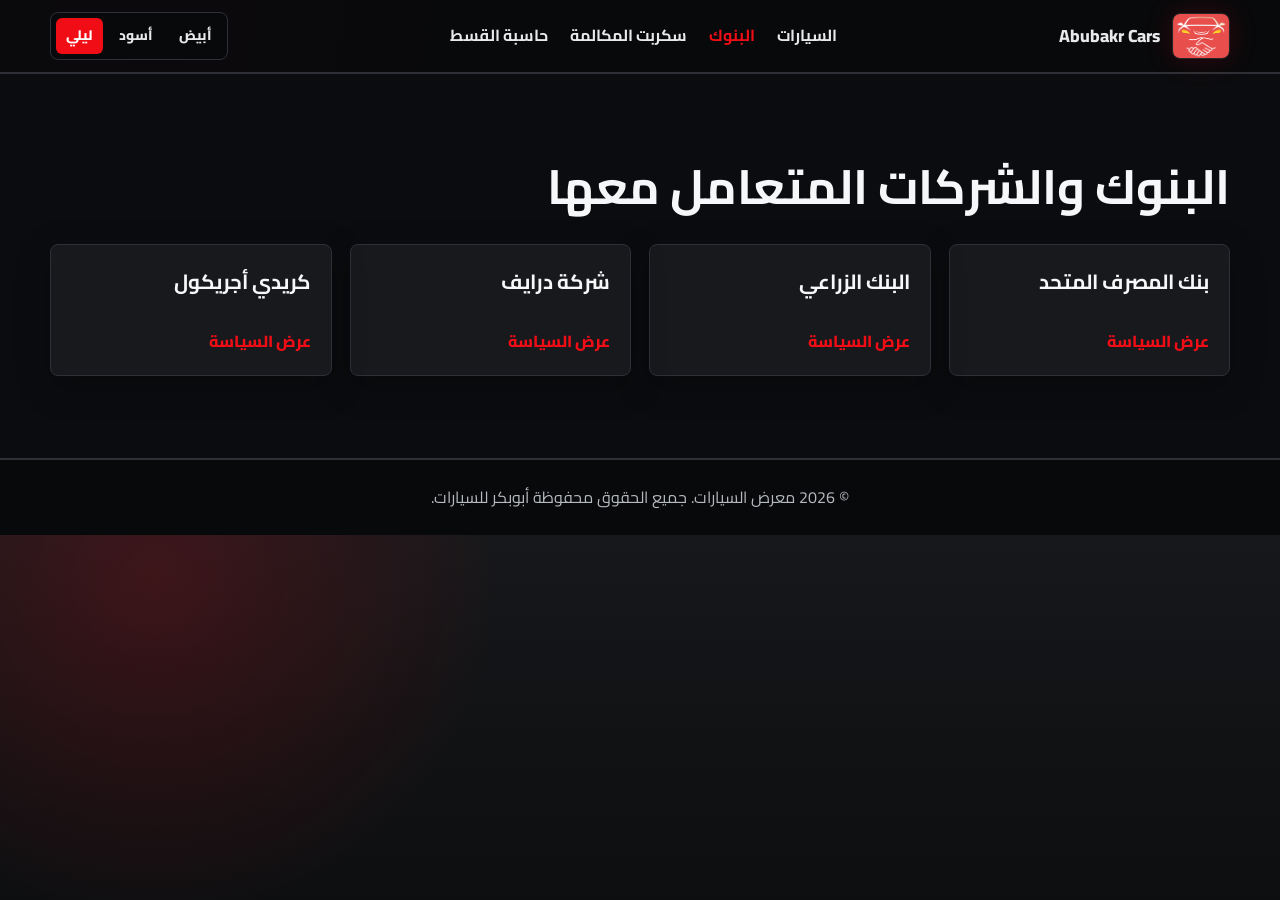
==== banks.html @ 0d0690b9 "pages add" ====
<!DOCTYPE html>
<html lang="ar" dir="rtl">
<head>
  <meta charset="UTF-8">
  <meta name="viewport" content="width=device-width, initial-scale=1.0">
  <title>البنوك - معرض السيارات</title>
  <link rel="preconnect" href="https://fonts.googleapis.com">
  <link rel="preconnect" href="https://fonts.gstatic.com" crossorigin>
  <link href="https://fonts.googleapis.com/css2?family=Cairo:wght@400;600;700;800&display=swap" rel="stylesheet">
  <link rel="stylesheet" href="styles.css">
</head>
<body>
  <header class="site-header">
    <nav class="nav">
      <a class="brand" href="index.html" aria-label="الصفحة الرئيسية">
        <img class="brand-logo" src="assets/logo.png" alt="Abubakr Cars">
        <span>Abubakr Cars</span>
      </a>
      <div class="nav-links" aria-label="روابط الموقع">
        <a href="cars.html">السيارات</a>
        <a class="active" href="banks.html">البنوك</a>
        <a href="call-script.html">سكربت المكالمة</a>
        <a href="calculator.html">حاسبة القسط</a>
      </div>
      <div class="theme-switcher" aria-label="تغيير ألوان الموقع">
        <button class="theme-button" type="button" data-theme-button="light">أبيض</button>
        <button class="theme-button" type="button" data-theme-button="black">أسود</button>
        <button class="theme-button" type="button" data-theme-button="night">ليلي</button>
      </div>
    </nav>
  </header>

  <main>
    <section id="banks" class="section muted">
      <div class="section-head">
        <h2>البنوك والشركات المتعامل معها</h2>
      </div>
      <div id="banksGrid" class="grid banks-grid" aria-live="polite"></div>
    </section>

    <section id="bankPolicy" class="section bank-policy-page" hidden aria-live="polite"></section>
    <section id="carDetail" class="section car-detail-page" hidden aria-live="polite"></section>
    <section id="installmentReceipt" class="installment-receipt" hidden aria-live="polite"></section>
  </main>

  <footer class="footer">
    <p>© <span id="year"></span> معرض السيارات. جميع الحقوق محفوظة أبوبكر للسيارات.</p>
  </footer>

  <script src="script.js"></script>
</body>
</html>
---- styles.css ----
:root {
  --bg: #111214;
  --surface: #18191d;
  --surface-strong: #08090b;
  --text: #f6f7f8;
  --muted: #b6babf;
  --line: #2d3036;
  --primary: #f10d16;
  --primary-dark: #b60008;
  --accent: #ffffff;
  --soft: #241316;
  --page-bg: radial-gradient(circle at 12% 8%, rgba(241, 13, 22, 0.18), transparent 28%),
    linear-gradient(180deg, #17181b 0%, #111214 38%, #0a0b0d 100%);
  --header-bg: rgba(7, 8, 10, 0.9);
  --nav-text: #e8e9eb;
  --input-bg: #0f1013;
  --muted-section: #0b0c0f;
  --shadow: 0 24px 70px rgba(0, 0, 0, 0.42);
}

body[data-theme="light"] {
  --bg: #f5f6f8;
  --surface: #ffffff;
  --surface-strong: #f0f1f3;
  --text: #121417;
  --muted: #5d646d;
  --line: #d9dde3;
  --primary: #e50914;
  --primary-dark: #b60008;
  --accent: #e50914;
  --soft: #fff1f2;
  --page-bg: linear-gradient(180deg, #ffffff 0%, #f5f6f8 46%, #eceff3 100%);
  --header-bg: rgba(255, 255, 255, 0.92);
  --nav-text: #252a31;
  --input-bg: #ffffff;
  --muted-section: #eef1f5;
  --shadow: 0 18px 48px rgba(15, 23, 42, 0.12);
}

body[data-theme="black"] {
  --bg: #000000;
  --surface: #080808;
  --surface-strong: #000000;
  --text: #ffffff;
  --muted: #b9b9b9;
  --line: #222222;
  --primary: #ffffff;
  --primary-dark: #d8d8d8;
  --accent: #ffffff;
  --soft: #111111;
  --page-bg: linear-gradient(180deg, #050505 0%, #000000 100%);
  --header-bg: rgba(0, 0, 0, 0.94);
  --nav-text: #ffffff;
  --input-bg: #050505;
  --muted-section: #050505;
  --shadow: 0 22px 70px rgba(0, 0, 0, 0.72);
}

body[data-theme="night"] {
  --bg: #111214;
  --surface: #18191d;
  --surface-strong: #08090b;
  --text: #f6f7f8;
  --muted: #b6babf;
  --line: #2d3036;
  --primary: #f10d16;
  --primary-dark: #b60008;
  --accent: #ffffff;
  --soft: #241316;
  --page-bg: radial-gradient(circle at 12% 8%, rgba(241, 13, 22, 0.18), transparent 28%),
    linear-gradient(180deg, #17181b 0%, #111214 38%, #0a0b0d 100%);
  --header-bg: rgba(7, 8, 10, 0.9);
  --nav-text: #e8e9eb;
  --input-bg: #0f1013;
  --muted-section: #0b0c0f;
  --shadow: 0 24px 70px rgba(0, 0, 0, 0.42);
}

* {
  box-sizing: border-box;
}

html {
  scroll-behavior: smooth;
}

body {
  margin: 0;
  font-family: "Cairo", Arial, sans-serif;
  background: var(--page-bg);
  color: var(--text);
  line-height: 1.7;
}

a {
  color: inherit;
  text-decoration: none;
}

.site-header {
  position: sticky;
  top: 0;
  z-index: 20;
  background: var(--header-bg);
  border-bottom: 1px solid var(--line);
  backdrop-filter: blur(14px);
}

.nav {
  width: min(1180px, calc(100% - 32px));
  margin: auto;
  min-height: 72px;
  display: flex;
  align-items: center;
  justify-content: space-between;
  gap: 24px;
}

.brand {
  display: inline-flex;
  align-items: center;
  gap: 12px;
  font-weight: 800;
  font-size: 1.1rem;
  color: var(--nav-text);
}

.brand-logo {
  width: 58px;
  height: 46px;
  display: block;
  border-radius: 8px;
  object-fit: cover;
  border: 1px solid rgba(255, 255, 255, 0.12);
  box-shadow: 0 0 28px rgba(241, 13, 22, 0.18);
}

.nav-links {
  display: flex;
  align-items: center;
  gap: 22px;
  color: var(--nav-text);
  font-weight: 700;
}

.nav-links a:hover,
.nav-links a.active {
  color: var(--primary);
}

.theme-switcher {
  display: inline-flex;
  gap: 6px;
  padding: 5px;
  border: 1px solid var(--line);
  border-radius: 8px;
  background: var(--surface-strong);
}

.theme-button {
  min-height: 34px;
  padding: 6px 10px;
  border: 0;
  border-radius: 6px;
  background: transparent;
  color: var(--nav-text);
  font: inherit;
  font-size: 0.86rem;
  font-weight: 800;
  cursor: pointer;
}

.theme-button:hover,
.theme-button.active {
  background: var(--primary);
  color: #fff;
}

body[data-theme="black"] .theme-button:hover,
body[data-theme="black"] .theme-button.active {
  color: #000;
}

.hero {
  min-height: 650px;
  display: flex;
  align-items: flex-end;
  background:
    linear-gradient(180deg, rgba(5, 5, 7, 0.02), rgba(5, 5, 7, 0.72)),
    url("assets/hero-bg.png") center/cover;
  color: #fff;
  border-bottom: 1px solid rgba(241, 13, 22, 0.45);
}

.hero-content {
  width: min(1180px, calc(100% - 32px));
  margin: auto;
  padding: 0 0 54px;
  text-shadow: 0 4px 20px rgba(0, 0, 0, 0.9);
}

.eyebrow {
  margin: 0 0 10px;
  color: var(--accent);
  font-weight: 800;
}

.hero h1 {
  margin: 0;
  max-width: 620px;
  font-size: clamp(2.4rem, 6vw, 5rem);
  line-height: 1.05;
  letter-spacing: 0;
}

.hero-copy {
  max-width: 560px;
  margin: 24px 0 0;
  color: rgba(255, 255, 255, 0.9);
  font-size: 1.18rem;
}

.hero-actions {
  margin-top: 34px;
  display: flex;
  flex-wrap: wrap;
  gap: 12px;
}

.button {
  min-height: 48px;
  padding: 11px 22px;
  display: inline-flex;
  align-items: center;
  justify-content: center;
  border: 0;
  border-radius: 8px;
  font: inherit;
  font-weight: 800;
  cursor: pointer;
}

.button.primary {
  background: var(--primary);
  color: #fff;
  box-shadow: 0 14px 34px rgba(241, 13, 22, 0.28);
}

.button.primary:hover {
  background: var(--primary-dark);
}

.button.secondary {
  background: rgba(0, 0, 0, 0.36);
  color: #fff;
  border: 1px solid rgba(255, 255, 255, 0.28);
}

.button.full {
  width: 100%;
}

.section {
  width: min(1180px, calc(100% - 32px));
  margin: auto;
  padding: 82px 0;
}

.section.muted {
  width: 100%;
  padding-inline: max(16px, calc((100vw - 1180px) / 2));
  background: var(--muted-section);
  border-block: 1px solid var(--line);
}

.section-head {
  margin-bottom: 28px;
}

.section-head h2 {
  margin: 0;
  font-size: clamp(1.8rem, 4vw, 3rem);
  line-height: 1.25;
}

.grid {
  display: grid;
  gap: 18px;
}

.cars-grid {
  grid-template-columns: 1fr;
}

.daily-prices-grid {
  display: grid;
  grid-template-columns: repeat(3, minmax(0, 1fr));
  gap: 16px;
}

.daily-price-card {
  padding: 18px;
  background: var(--surface);
  border: 1px solid var(--line);
  border-radius: 8px;
  box-shadow: 0 10px 34px rgba(0, 0, 0, 0.2);
}

.daily-price-card h3 {
  margin: 0 0 14px;
  color: var(--primary);
  font-size: 1.25rem;
}

.daily-price-list {
  display: grid;
  gap: 10px;
}

.daily-price-item {
  display: grid;
  grid-template-columns: 1fr auto;
  gap: 12px;
  padding-top: 10px;
  border-top: 1px solid var(--line);
}

.daily-price-item:first-child {
  padding-top: 0;
  border-top: 0;
}

.daily-price-item span {
  color: var(--text);
  font-weight: 800;
}

.daily-price-item b {
  color: var(--primary);
  white-space: nowrap;
}

.daily-price-note {
  grid-column: 1 / -1;
  margin: -4px 0 0;
  color: var(--muted);
  font-size: 0.92rem;
  font-weight: 700;
}

.banks-grid {
  grid-template-columns: repeat(4, minmax(0, 1fr));
}

.card {
  background: var(--surface);
  border: 1px solid var(--line);
  border-radius: 8px;
  overflow: hidden;
  box-shadow: 0 10px 34px rgba(0, 0, 0, 0.26);
}

.car-image {
  width: 100%;
  aspect-ratio: 16 / 10;
  object-fit: cover;
  display: block;
  background: #111;
}

.car-link {
  display: block;
  transition: border-color 0.2s ease, transform 0.2s ease, box-shadow 0.2s ease;
}

.car-link:hover {
  border-color: var(--primary);
  transform: translateY(-3px);
  box-shadow: 0 18px 42px rgba(0, 0, 0, 0.34);
}

.card-body {
  padding: 18px;
}

.cars-dropdown {
  background: var(--surface);
  border: 1px solid var(--line);
  border-radius: 8px;
  overflow: hidden;
  box-shadow: 0 10px 34px rgba(0, 0, 0, 0.22);
}

.cars-dropdown summary {
  min-height: 58px;
  padding: 14px 18px;
  display: flex;
  align-items: center;
  justify-content: space-between;
  gap: 18px;
  cursor: pointer;
  color: var(--text);
  font-weight: 800;
  list-style: none;
}

.cars-dropdown summary::-webkit-details-marker {
  display: none;
}

.cars-dropdown summary::after {
  content: "v";
  color: var(--primary);
  font-size: 1.05rem;
  line-height: 1;
  transition: transform 0.2s ease;
}

.cars-dropdown[open] summary::after {
  transform: rotate(180deg);
}

.cars-dropdown summary b {
  margin-inline-start: auto;
  color: var(--muted);
  font-size: 0.92rem;
}

.cars-dropdown-list {
  padding: 0 14px 14px;
  display: grid;
  grid-template-columns: repeat(3, minmax(0, 1fr));
  gap: 12px;
}

.compact-car-card {
  min-height: 100%;
}

.compact-car-card .car-image {
  aspect-ratio: 16 / 8;
}

.compact-car-card .card-body {
  padding: 14px;
}

.compact-car-card h3 {
  font-size: 1.05rem;
  line-height: 1.35;
}

.compact-car-card .meta {
  margin-bottom: 8px;
}

.compact-car-card .price {
  font-size: 1.02rem;
}

.card h3 {
  margin: 0 0 8px;
  font-size: 1.28rem;
}

.meta {
  color: var(--muted);
  margin: 0 0 14px;
}

.price {
  color: var(--primary);
  font-size: 1.25rem;
  font-weight: 800;
}

.car-card-action {
  display: inline-flex;
  margin-top: 16px;
  color: var(--primary);
  font-weight: 800;
}

.specs {
  list-style: none;
  padding: 0;
  margin: 16px 0 0;
  display: grid;
  gap: 8px;
}

.specs li {
  display: flex;
  justify-content: space-between;
  gap: 16px;
  padding-top: 8px;
  border-top: 1px solid var(--line);
}

.specs span {
  color: var(--muted);
}

.bank-card {
  padding: 20px;
  min-height: 130px;
}

.bank-link {
  display: flex;
  flex-direction: column;
  transition: border-color 0.2s ease, transform 0.2s ease, box-shadow 0.2s ease;
}

.bank-link:hover {
  border-color: var(--primary);
  transform: translateY(-3px);
  box-shadow: 0 18px 42px rgba(0, 0, 0, 0.34);
}

.bank-card h3 {
  margin-bottom: 12px;
}

.bank-list {
  margin: 14px 0 0;
  padding: 0 20px 0 0;
  color: var(--muted);
}

.bank-card-action {
  margin-top: auto;
  padding-top: 16px;
  color: var(--primary);
  font-weight: 800;
}

.bank-policy-page,
.car-detail-page {
  min-height: calc(100vh - 72px);
}

.policy-header {
  display: flex;
  flex-wrap: wrap;
  gap: 12px;
  margin-bottom: 18px;
}

.policy-card {
  background: var(--surface);
  border: 1px solid var(--line);
  border-radius: 8px;
  box-shadow: var(--shadow);
  padding: clamp(20px, 4vw, 38px);
}

.policy-card h2 {
  margin: 0;
  font-size: clamp(2rem, 5vw, 3.8rem);
  line-height: 1.2;
}

.policy-intro {
  margin: 12px 0 0;
  color: var(--muted);
  font-weight: 800;
}

.policy-summary {
  list-style: none;
  margin: 28px 0 0;
  padding: 0;
  display: grid;
  grid-template-columns: repeat(3, minmax(0, 1fr));
  gap: 12px;
}

.policy-summary li,
.policy-rates li {
  border: 1px solid var(--line);
  border-radius: 8px;
  background: var(--surface-strong);
  padding: 14px;
  display: grid;
  gap: 6px;
}

.policy-summary span,
.policy-rates span {
  color: var(--muted);
  font-weight: 800;
}

.policy-summary b,
.policy-rates b {
  color: var(--text);
}

.policy-block {
  margin-top: 32px;
}

.policy-block h3 {
  margin: 0 0 14px;
  font-size: 1.45rem;
}

.policy-list {
  margin: 0;
  padding: 0 22px 0 0;
  color: var(--muted);
  columns: 2;
  column-gap: 38px;
}

.policy-list li {
  break-inside: avoid;
  margin-bottom: 8px;
}

.policy-rates {
  list-style: none;
  margin: 0;
  padding: 0;
  display: grid;
  grid-template-columns: repeat(4, minmax(0, 1fr));
  gap: 12px;
}

.policy-calculator-layout {
  display: grid;
  grid-template-columns: 1.05fr 0.95fr;
  gap: 22px;
  align-items: stretch;
}

.policy-result-panel {
  box-shadow: none;
}

.policy-result-panel [data-policy-result="monthly"],
.policy-result-panel [data-car-result="monthly"] {
  display: block;
  margin-top: 8px;
  font-size: clamp(2rem, 4vw, 3.4rem);
  line-height: 1.1;
}

.car-detail-hero {
  display: grid;
  grid-template-columns: minmax(280px, 0.95fr) minmax(0, 1.05fr);
  gap: 28px;
  align-items: stretch;
}

.car-detail-gallery {
  min-width: 0;
  display: grid;
  gap: 12px;
  align-content: start;
}

.car-detail-image {
  width: 100%;
  min-height: 340px;
  max-height: 520px;
  display: block;
  object-fit: cover;
  border-radius: 8px;
  border: 1px solid var(--line);
  background: #111;
}

.car-gallery-thumbs {
  display: grid;
  grid-template-columns: repeat(auto-fit, minmax(86px, 1fr));
  gap: 8px;
}

.car-gallery-thumbs a {
  display: block;
  aspect-ratio: 4 / 3;
  border: 1px solid var(--line);
  border-radius: 8px;
  overflow: hidden;
  background: #111;
}

.car-gallery-thumbs img {
  width: 100%;
  height: 100%;
  display: block;
  object-fit: cover;
  transition: transform 0.2s ease;
}

.car-gallery-thumbs a:hover img {
  transform: scale(1.04);
}

.car-detail-info {
  min-width: 0;
  display: flex;
  flex-direction: column;
  justify-content: center;
}

.car-detail-info h2 {
  margin: 0;
  font-size: clamp(2rem, 5vw, 4rem);
  line-height: 1.15;
}

.car-detail-price {
  margin-top: 20px;
  font-size: clamp(1.6rem, 3vw, 2.5rem);
}

.car-detail-specs {
  grid-template-columns: repeat(2, minmax(0, 1fr));
}

.policy-cars-grid {
  display: grid;
  grid-template-columns: repeat(3, minmax(0, 1fr));
  gap: 12px;
}

.policy-car-item {
  min-height: 112px;
  display: grid;
  grid-template-columns: 108px 1fr;
  gap: 14px;
  align-items: center;
  border: 1px solid var(--line);
  border-radius: 8px;
  background: var(--surface-strong);
  overflow: hidden;
}

.policy-car-item img {
  width: 108px;
  height: 100%;
  min-height: 112px;
  object-fit: cover;
}

.policy-car-item div {
  padding: 12px 12px 12px 0;
}

.policy-car-item h4 {
  margin: 0 0 4px;
  font-size: 1rem;
  line-height: 1.4;
}

.policy-car-item p {
  margin: 0;
  color: var(--muted);
  font-weight: 800;
}

.calculator-section {
  padding-bottom: 96px;
}

.call-script-section {
  padding-bottom: 96px;
}

.call-script-card {
  display: grid;
  gap: 16px;
}

.call-script-step {
  display: grid;
  grid-template-columns: 54px 1fr;
  gap: 16px;
  align-items: start;
  padding: 20px;
  background: var(--surface);
  border: 1px solid var(--line);
  border-radius: 8px;
  box-shadow: 0 10px 34px rgba(0, 0, 0, 0.2);
}

.call-script-step > span {
  width: 44px;
  height: 44px;
  display: inline-flex;
  align-items: center;
  justify-content: center;
  border-radius: 8px;
  background: var(--primary);
  color: #fff;
  font-weight: 800;
  line-height: 1;
}

body[data-theme="black"] .call-script-step > span {
  color: #000;
}

.call-script-step h3,
.script-options h4 {
  margin: 0 0 8px;
  line-height: 1.35;
}

.call-script-step p {
  margin: 0;
  color: var(--muted);
  font-weight: 700;
}

.call-script-step p + p {
  margin-top: 8px;
}

.script-line {
  color: var(--text) !important;
}

.wait-line {
  color: var(--primary) !important;
  font-weight: 800 !important;
}

.script-options {
  display: grid;
  grid-template-columns: 1fr 1fr;
  gap: 14px;
  margin-top: 14px;
}

.script-options article {
  min-height: 100%;
  padding: 16px;
  border: 1px solid var(--line);
  border-radius: 8px;
  background: var(--surface-strong);
}

.calculator-layout {
  display: grid;
  grid-template-columns: 1.05fr 0.95fr;
  gap: 22px;
  align-items: stretch;
}

.calculator,
.result-panel {
  background: var(--surface);
  border: 1px solid var(--line);
  border-radius: 8px;
  box-shadow: var(--shadow);
}

.calculator {
  padding: 22px;
  display: grid;
  gap: 16px;
}

label {
  display: grid;
  gap: 7px;
  color: var(--muted);
  font-weight: 800;
}

.form-note {
  margin: 0;
  min-height: 24px;
  color: #ffb3b7;
  font-weight: 800;
}

input,
select {
  width: 100%;
  min-height: 48px;
  padding: 10px 12px;
  border: 1px solid var(--line);
  border-radius: 8px;
  background: var(--input-bg);
  color: var(--text);
  font: inherit;
  font-weight: 700;
}

input:focus,
select:focus {
  outline: 3px solid rgba(241, 13, 22, 0.22);
  border-color: var(--primary);
}

.fields-row {
  display: grid;
  grid-template-columns: 1fr 1fr;
  gap: 14px;
}

.result-panel {
  padding: 28px;
  background:
    linear-gradient(145deg, rgba(241, 13, 22, 0.92), rgba(8, 9, 11, 0.98)),
    url("assets/logo.png") center 26px/190px auto no-repeat;
  color: #fff;
}

.result-label {
  color: rgba(255, 255, 255, 0.72);
  font-weight: 800;
}

#monthlyPayment {
  display: block;
  margin-top: 8px;
  font-size: clamp(2.1rem, 5vw, 4.2rem);
  line-height: 1.1;
}

.result-details {
  margin-top: 28px;
  display: grid;
  gap: 12px;
}

.result-details p {
  margin: 0;
  padding: 12px 0;
  display: flex;
  justify-content: space-between;
  gap: 16px;
  border-top: 1px solid rgba(255, 255, 255, 0.2);
}

.result-details span,
.note {
  color: rgba(255, 255, 255, 0.72);
}

.note {
  margin: 24px 0 0;
  font-size: 0.95rem;
}

.result-download {
  margin-top: 18px;
}

.result-panel .result-download {
  background: rgba(255, 255, 255, 0.12);
  color: #fff;
  border-color: rgba(255, 255, 255, 0.3);
}

.installment-receipt {
  width: min(760px, calc(100% - 32px));
  margin: 40px auto;
}

.receipt-card {
  background: #fff;
  color: #111;
  border: 1px solid #ddd;
  border-radius: 8px;
  padding: 34px;
}

.receipt-label {
  margin: 0 0 8px;
  color: #c4000a;
  font-weight: 800;
}

.receipt-card h1,
.receipt-card h2 {
  margin: 0;
  line-height: 1.25;
}

.receipt-card h1 {
  font-size: 2.4rem;
}

.receipt-card h2 {
  margin-top: 6px;
  color: #444;
  font-size: 1.35rem;
}

.receipt-monthly {
  margin-top: 26px;
  padding: 22px;
  border-radius: 8px;
  background: #c4000a;
  color: #fff;
}

.receipt-monthly span {
  display: block;
  font-weight: 800;
  opacity: 0.82;
}

.receipt-monthly strong {
  display: block;
  margin-top: 4px;
  font-size: 3rem;
  line-height: 1.1;
}

.receipt-details {
  margin-top: 22px;
  display: grid;
  gap: 0;
}

.receipt-details p {
  margin: 0;
  padding: 13px 0;
  display: flex;
  justify-content: space-between;
  gap: 18px;
  border-bottom: 1px solid #e5e5e5;
}

.receipt-details span {
  color: #555;
  font-weight: 800;
}

.receipt-note {
  margin: 22px 0 0;
  color: #555;
  font-weight: 700;
}

.footer {
  padding: 24px 16px;
  text-align: center;
  color: var(--muted);
  border-top: 1px solid var(--line);
  background: #08090b;
}

.footer p {
  margin: 0;
}

@media (max-width: 900px) {
  .banks-grid,
  .daily-prices-grid,
  .calculator-layout,
  .policy-calculator-layout {
    grid-template-columns: 1fr 1fr;
  }

  .cars-dropdown-list {
    grid-template-columns: 1fr 1fr;
  }

  .policy-summary,
  .policy-rates,
  .policy-cars-grid,
  .car-detail-specs,
  .car-detail-hero {
    grid-template-columns: 1fr 1fr;
  }

  .policy-list {
    columns: 1;
  }

  .result-panel {
    grid-column: 1 / -1;
  }
}

@media (max-width: 680px) {
  .nav {
    min-height: auto;
    padding: 14px 0;
    align-items: flex-start;
    flex-direction: column;
  }

  .nav-links {
    width: 100%;
    gap: 10px;
    justify-content: flex-start;
    flex-wrap: wrap;
    font-size: 0.92rem;
  }

  .theme-switcher {
    width: 100%;
    flex-wrap: wrap;
  }

  .theme-button {
    flex: 1 1 90px;
  }

  .hero {
    min-height: 520px;
    background-position: center;
  }

  .hero-copy {
    font-size: 1rem;
  }

  .section {
    padding: 58px 0;
  }

  .banks-grid,
  .daily-prices-grid,
  .calculator-layout,
  .policy-calculator-layout,
  .script-options,
  .policy-summary,
  .policy-rates,
  .policy-cars-grid,
  .car-detail-specs,
  .car-detail-hero,
  .fields-row {
    grid-template-columns: 1fr;
  }

  .cars-dropdown-list {
    grid-template-columns: 1fr;
  }

  .cars-dropdown summary {
    align-items: flex-start;
    flex-direction: column;
    gap: 4px;
  }

  .cars-dropdown summary b {
    margin-inline-start: 0;
  }

  .result-panel,
  .policy-result-panel {
    grid-column: auto;
  }

  .call-script-step {
    grid-template-columns: 1fr;
  }

  .policy-car-item {
    grid-template-columns: 92px 1fr;
  }

  .policy-car-item img {
    width: 92px;
  }

  .car-detail-image {
    min-height: 260px;
  }

  .car-gallery-thumbs {
    grid-template-columns: repeat(3, minmax(0, 1fr));
  }
}

@media (max-width: 420px) {
  .nav,
  .section,
  .hero-content {
    width: min(100% - 20px, 1180px);
  }

  .button {
    width: 100%;
  }

  .car-gallery-thumbs {
    grid-template-columns: repeat(2, minmax(0, 1fr));
  }

  .compact-car-card .card-body,
  .card-body {
    padding: 12px;
  }
}

@media print {
  @page {
    size: A4;
    margin: 12mm;
  }

  body.print-policy {
    --surface: #ffffff;
    --surface-strong: #f4f5f7;
    --text: #111111;
    --muted: #333333;
    --line: #d5d7dc;
    --primary: #c4000a;
    --page-bg: #ffffff;
    --shadow: none;
  }

  body.print-policy {
    background: #ffffff !important;
    color: #111111;
  }

  body.print-policy .site-header,
  body.print-policy .footer,
  body.print-policy .policy-header,
  body.print-policy main > section:not(#bankPolicy) {
    display: none !important;
  }

  body.print-policy #bankPolicy {
    display: block !important;
    width: 100%;
    min-height: auto;
    padding: 0;
  }

  body.print-policy .policy-card,
  body.print-policy .calculator,
  body.print-policy .result-panel,
  body.print-policy .policy-car-item,
  body.print-policy .policy-summary li,
  body.print-policy .policy-rates li {
    box-shadow: none !important;
    break-inside: avoid;
  }

  body.print-policy .policy-card {
    border: 0;
    padding: 0;
  }

  body.print-policy .policy-card h2 {
    font-size: 28pt;
  }

  body.print-policy .policy-calculator-layout,
  body.print-policy .policy-cars-grid,
  body.print-policy .policy-summary,
  body.print-policy .policy-rates {
    grid-template-columns: 1fr 1fr;
  }

  body.print-policy .policy-list {
    columns: 1;
  }

  body.print-policy .policy-car-item img {
    filter: grayscale(100%);
  }

  body.print-installment {
    background: #ffffff !important;
    color: #111111;
  }

  body.print-installment .site-header,
  body.print-installment .footer,
  body.print-installment main > section:not(#installmentReceipt) {
    display: none !important;
  }

  body.print-installment #installmentReceipt {
    display: block !important;
    width: 100%;
    margin: 0;
  }

  body.print-installment .receipt-card {
    border: 0;
    border-radius: 0;
    padding: 0;
  }

  body.print-installment .receipt-monthly {
    background: #c4000a !important;
    color: #ffffff !important;
    print-color-adjust: exact;
  }
}
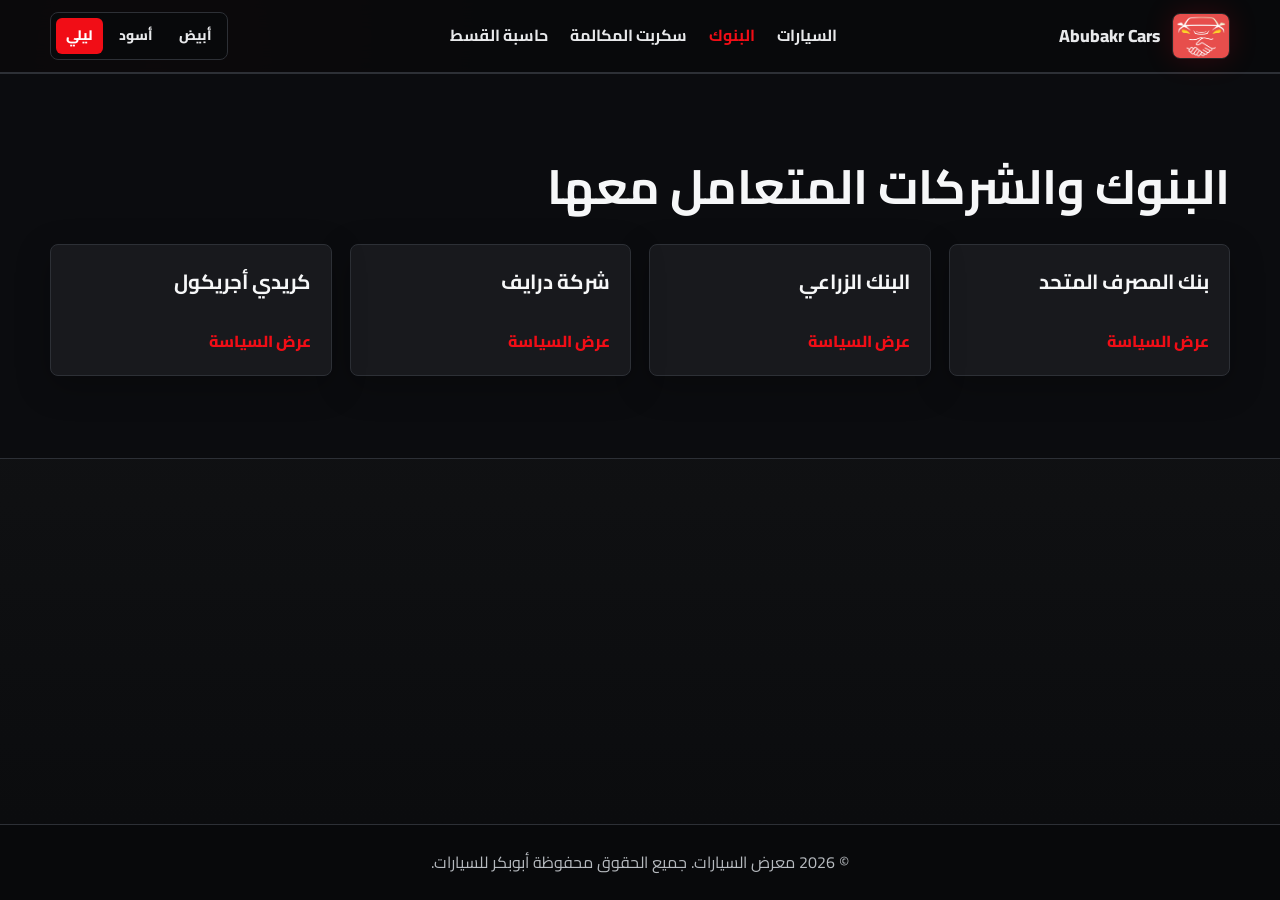
==== commit 274e26f9: "update ux" ====
--- a/banks.html
+++ b/banks.html
@@ -4,12 +4,13 @@
   <meta charset="UTF-8">
   <meta name="viewport" content="width=device-width, initial-scale=1.0">
   <title>البنوك - معرض السيارات</title>
+  <link rel="icon" type="image/png" href="assets/logo2.png">
   <link rel="preconnect" href="https://fonts.googleapis.com">
   <link rel="preconnect" href="https://fonts.gstatic.com" crossorigin>
   <link href="https://fonts.googleapis.com/css2?family=Cairo:wght@400;600;700;800&display=swap" rel="stylesheet">
   <link rel="stylesheet" href="styles.css">
 </head>
-<body>
+<body class="banks-page">
   <header class="site-header">
     <nav class="nav">
       <a class="brand" href="index.html" aria-label="الصفحة الرئيسية">
--- a/styles.css
+++ b/styles.css
@@ -86,10 +86,20 @@
 
 body {
   margin: 0;
+  min-height: 100vh;
   font-family: "Cairo", Arial, sans-serif;
   background: var(--page-bg);
   color: var(--text);
   line-height: 1.7;
+}
+
+body.banks-page {
+  display: flex;
+  flex-direction: column;
+}
+
+body.banks-page main {
+  flex: 1;
 }
 
 a {
